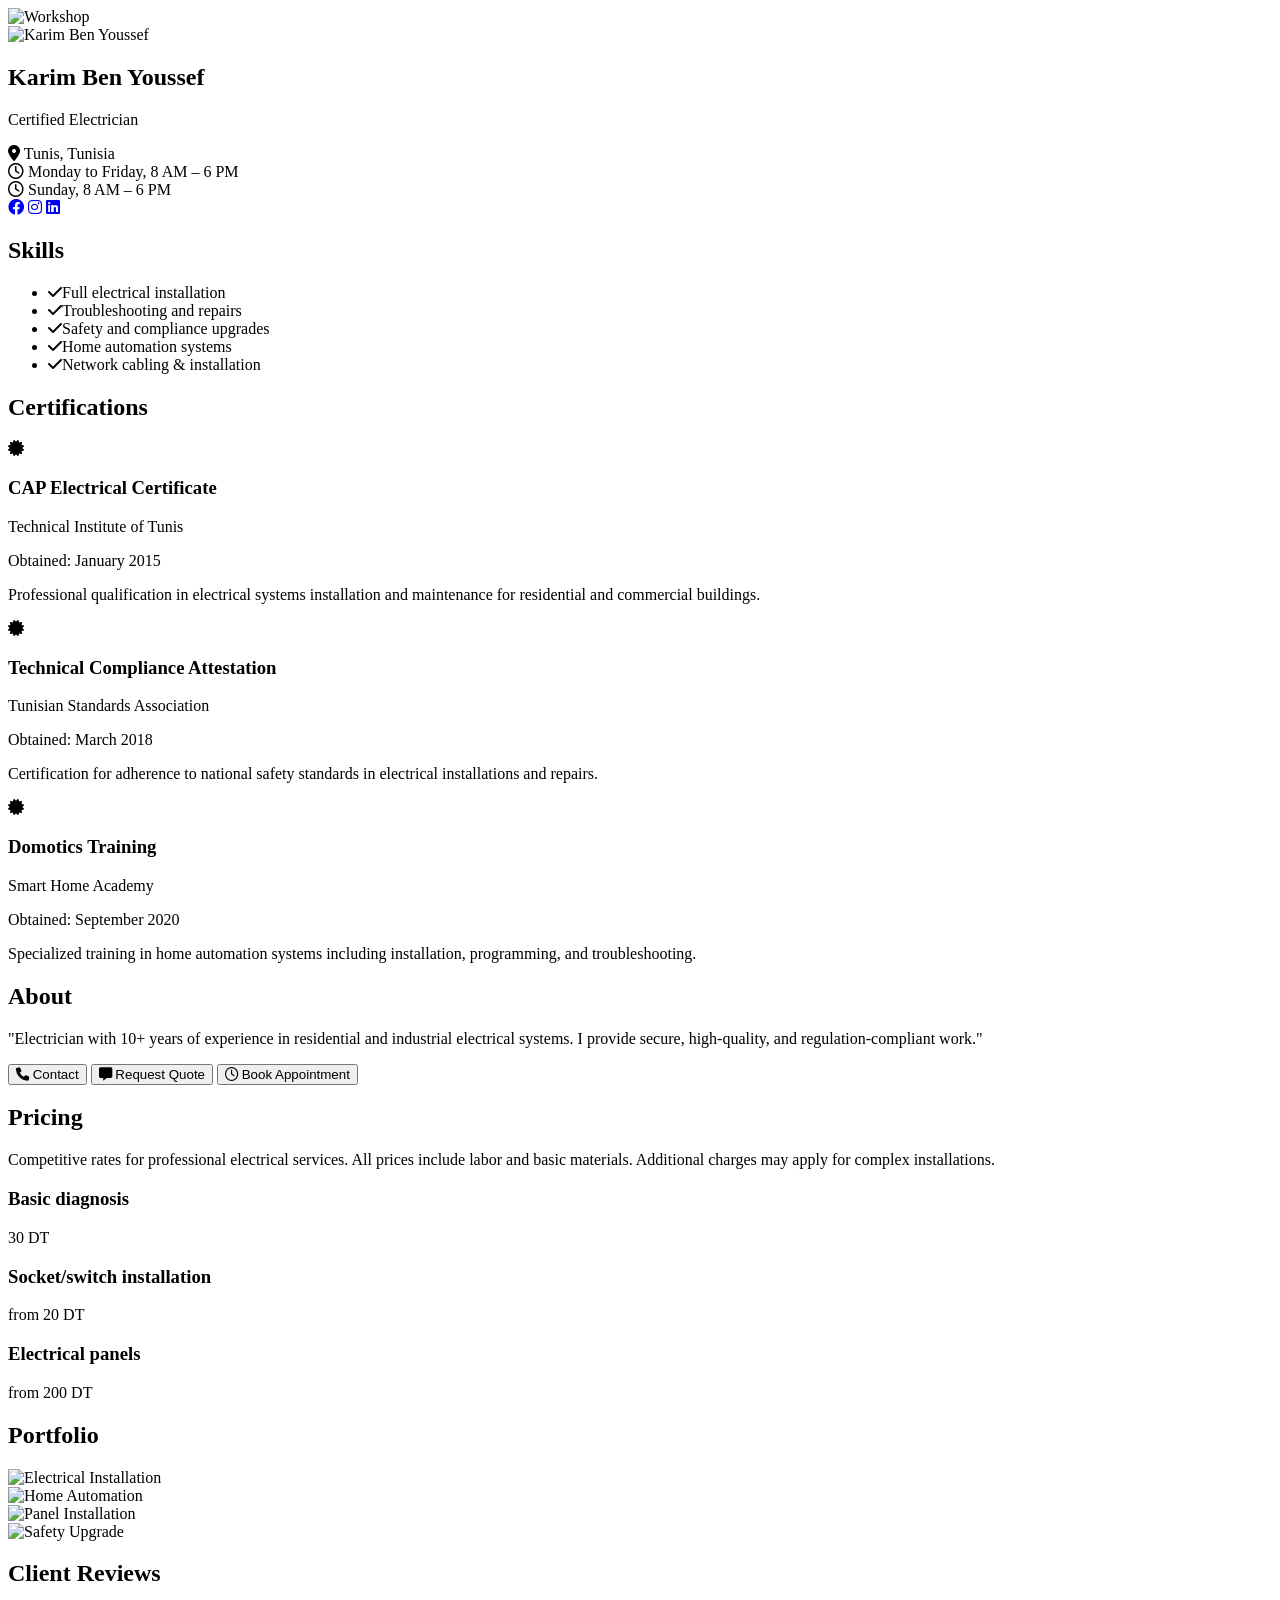
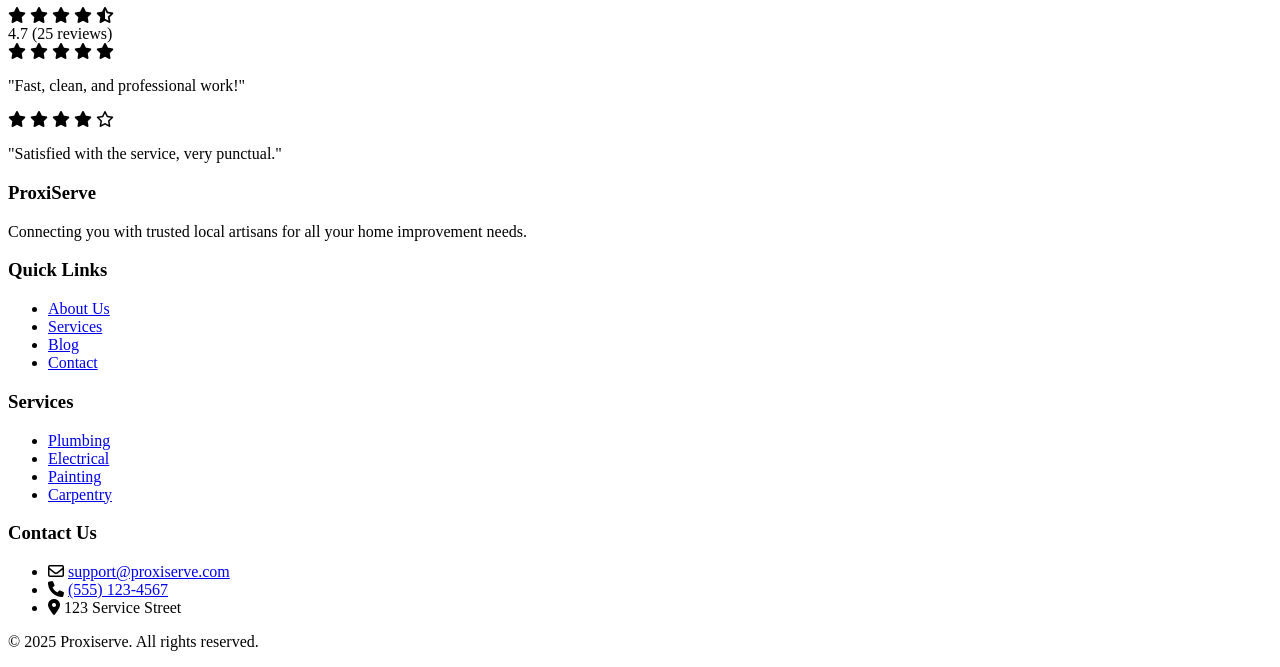
==== proxiserve/src/main/resources/templates/clientViewProfile.html @ d92381b6 "feat: Implement dashboard functionality with artisan profile management, skills, photos, services, r" ====
<!DOCTYPE html>
<html lang="en">
<head>
    <meta charset="UTF-8">
    <meta name="viewport" content="width=device-width, initial-scale=1.0">
    <title>Karim Ben Youssef - Certified Electrician | Proxiserve</title>
        <link rel="stylesheet" th:href="@{/css/clientViewProfile.css}" />

    <link rel="stylesheet" href="https://cdnjs.cloudflare.com/ajax/libs/font-awesome/6.0.0/css/all.min.css">
</head>
<body>
    <!-- Banner -->
    <div class="banner">
        <img src="https://images.unsplash.com/photo-1621905251189-08b45d6a269e?w=1200&h=400&fit=crop" alt="Workshop" class="banner-img">
        <div class="container">
            <div class="profile-photo">
                <img src="https://images.unsplash.com/photo-1540569014015-19a7be504e3a?w=150&h=150&fit=crop" alt="Karim Ben Youssef">
            </div>
        </div>
    </div>

    <!-- Main Content -->
    <main class="container main-content">
        <div class="grid">
            <!-- Left Sidebar -->
            <aside class="sidebar">
                <!-- Profile Info -->
                <div class="card">
                    <div class="card-content">
                        <h1>Karim Ben Youssef</h1>
                        <p class="profession">Certified Electrician</p>
                        
                        <div class="info-list">
                            <div class="info-item">
                                <i class="fas fa-map-marker-alt"></i>
                                <span>Tunis, Tunisia</span>
                            </div>
                            <div class="info-item">
                                <i class="far fa-clock"></i>
                                <span>Monday to Friday, 8 AM – 6 PM</span>
                            </div>
                            <div class="info-item">
                                <i class="far fa-clock"></i>
                                <span>Sunday, 8 AM – 6 PM</span>
                            </div>
                        </div>

                        <div class="social-links">
                            <a href="#" class="social-link"><i class="fab fa-facebook"></i></a>
                            <a href="#" class="social-link"><i class="fab fa-instagram"></i></a>
                            <a href="#" class="social-link"><i class="fab fa-linkedin"></i></a>
                        </div>
                    </div>
                </div>

                <!-- Skills -->
                <div class="card">
                    <div class="card-content">
                        <h2>Skills</h2>
                        <ul class="skills-list">
                            <li><i class="fas fa-check"></i>Full electrical installation</li>
                            <li><i class="fas fa-check"></i>Troubleshooting and repairs</li>
                            <li><i class="fas fa-check"></i>Safety and compliance upgrades</li>
                            <li><i class="fas fa-check"></i>Home automation systems</li>
                            <li><i class="fas fa-check"></i>Network cabling & installation</li>
                        </ul>
                    </div>
                </div>

                <!-- Certifications -->
                <div class="card">
                    <div class="card-content">
                        <h2>Certifications</h2>
                        <div class="cert-list">
                            <div class="cert-item">
                                <i class="fas fa-certificate"></i>
                                <div class="cert-details">
                                    <h3 class="cert-title">CAP Electrical Certificate</h3>
                                    <p class="cert-org">Technical Institute of Tunis</p>
                                    <p class="cert-date">Obtained: January 2015</p>
                                    <p class="cert-desc">Professional qualification in electrical systems installation and maintenance for residential and commercial buildings.</p>
                                </div>
                            </div>
                            <div class="cert-item">
                                <i class="fas fa-certificate"></i>
                                <div class="cert-details">
                                    <h3 class="cert-title">Technical Compliance Attestation</h3>
                                    <p class="cert-org">Tunisian Standards Association</p>
                                    <p class="cert-date">Obtained: March 2018</p>
                                    <p class="cert-desc">Certification for adherence to national safety standards in electrical installations and repairs.</p>
                                </div>
                            </div>
                            <div class="cert-item">
                                <i class="fas fa-certificate"></i>
                                <div class="cert-details">
                                    <h3 class="cert-title">Domotics Training</h3>
                                    <p class="cert-org">Smart Home Academy</p>
                                    <p class="cert-date">Obtained: September 2020</p>
                                    <p class="cert-desc">Specialized training in home automation systems including installation, programming, and troubleshooting.</p>
                                </div>
                            </div>
                        </div>
                    </div>
                </div>
            </aside>

            <!-- Main Content Area -->
            <div class="content">
                <!-- About -->
                <div class="card">
                    <div class="card-content">
                        <h2>About</h2>
                        <p class="about-text">
                            "Electrician with 10+ years of experience in residential and industrial electrical systems. I provide
                            secure, high-quality, and regulation-compliant work."
                        </p>
                    </div>
                </div>

                <!-- Action Buttons -->
                <div class="action-buttons">
                    <button class="btn btn-white"><i class="fas fa-phone"></i> Contact</button>
                    <button class="btn btn-accent"><i class="fas fa-message"></i> Request Quote</button>
                    <button class="btn btn-secondary"><i class="far fa-clock"></i> Book Appointment</button>
                </div>

                <!-- Pricing -->
                <div class="card">
                    <div class="card-content">
                        <h2>Pricing</h2>
                        <p class="price-description">Competitive rates for professional electrical services. All prices include labor and basic materials. Additional charges may apply for complex installations.</p>
                        <div class="pricing-grid">
                            <div class="price-card">
                                <h3>Basic diagnosis</h3>
                                <p class="price">30 DT</p>
                            </div>
                            <div class="price-card">
                                <h3>Socket/switch installation</h3>
                                <p class="price">from 20 DT</p>
                            </div>
                            <div class="price-card">
                                <h3>Electrical panels</h3>
                                <p class="price">from 200 DT</p>
                            </div>
                        </div>
                    </div>
                </div>

                <!-- Portfolio -->
                <div class="card">
                    <div class="card-content">
                        <h2>Portfolio</h2>
                        <div class="portfolio-grid">
                            <div class="portfolio-item">
                                <img src="https://images.unsplash.com/photo-1621905252507-b35492cc74b4?w=300&h=200&fit=crop" alt="Electrical Installation">
                            </div>
                            <div class="portfolio-item">
                                <img src="https://images.unsplash.com/photo-1558346490-a72e53ae2d4f?w=300&h=200&fit=crop" alt="Home Automation">
                            </div>
                            <div class="portfolio-item">
                                <img src="https://images.unsplash.com/photo-1565608087341-404b25492fee?w=300&h=200&fit=crop" alt="Panel Installation">
                            </div>
                            <div class="portfolio-item">
                                <img src="https://images.unsplash.com/photo-1555963966-b7ae5404b6ed?w=300&h=200&fit=crop" alt="Safety Upgrade">
                            </div>
                        </div>
                    </div>
                </div>

                <!-- Reviews -->
                <div class="card">
                    <div class="card-content">
                        <div class="reviews-header">
                            <h2>Client Reviews</h2>
                            <div class="rating">
                                <div class="stars">
                                    <i class="fas fa-star"></i>
                                    <i class="fas fa-star"></i>
                                    <i class="fas fa-star"></i>
                                    <i class="fas fa-star"></i>
                                    <i class="fas fa-star-half-alt"></i>
                                </div>
                                <span class="rating-score">4.7</span>
                                <span class="review-count">(25 reviews)</span>
                            </div>
                        </div>

                        <div class="reviews-list">
                            <div class="review-card">
                                <div class="stars">
                                    <i class="fas fa-star"></i>
                                    <i class="fas fa-star"></i>
                                    <i class="fas fa-star"></i>
                                    <i class="fas fa-star"></i>
                                    <i class="fas fa-star"></i>
                                </div>
                                <p>"Fast, clean, and professional work!"</p>
                            </div>

                            <div class="review-card">
                                <div class="stars">
                                    <i class="fas fa-star"></i>
                                    <i class="fas fa-star"></i>
                                    <i class="fas fa-star"></i>
                                    <i class="fas fa-star"></i>
                                    <i class="far fa-star"></i>
                                </div>
                                <p>"Satisfied with the service, very punctual."</p>
                            </div>
                        </div>
                    </div>
                </div>
            </div>
        </div>
    </main>

    <!-- Footer -->
    <footer class="footer">
        <div class="container">
            <div class="footer-grid">
                <div class="footer-section">
                    <h3>ProxiServe</h3>
                    <div class="footer-divider"></div>
                    <p>Connecting you with trusted local artisans for all your home improvement needs.</p>
                </div>
                <div class="footer-section">
                    <h3>Quick Links</h3>
                    <div class="footer-divider"></div>
                    <ul>
                        <li><a href="#">About Us</a></li>
                        <li><a href="#">Services</a></li>
                        <li><a href="#">Blog</a></li>
                        <li><a href="#">Contact</a></li>
                    </ul>
                </div>
                <div class="footer-section">
                    <h3>Services</h3>
                    <div class="footer-divider"></div>
                    <ul>
                        <li><a href="#">Plumbing</a></li>
                        <li><a href="#">Electrical</a></li>
                        <li><a href="#">Painting</a></li>
                        <li><a href="#">Carpentry</a></li>
                    </ul>
                </div>
                <div class="footer-section">
                    <h3>Contact Us</h3>
                    <div class="footer-divider"></div>
                    <ul class="contact-list">
                        <li><i class="far fa-envelope"></i> <a href="mailto:support@proxiserve.com">support@proxiserve.com</a></li>
                        <li><i class="fas fa-phone"></i> <a href="tel:+15551234567">(555) 123-4567</a></li>
                        <li><i class="fas fa-map-marker-alt"></i> 123 Service Street</li>
                    </ul>
                </div>
            </div>
            <div class="footer-bottom">
                <p>© 2025 Proxiserve. All rights reserved.</p>
            </div>
        </div>
    </footer>

    
     <script th:src="@{/js/clientViewProfile.js}"></script>
       <script th:src="@{/js/clientViewProfileAnimation.js}"></script>

</body>
</html>
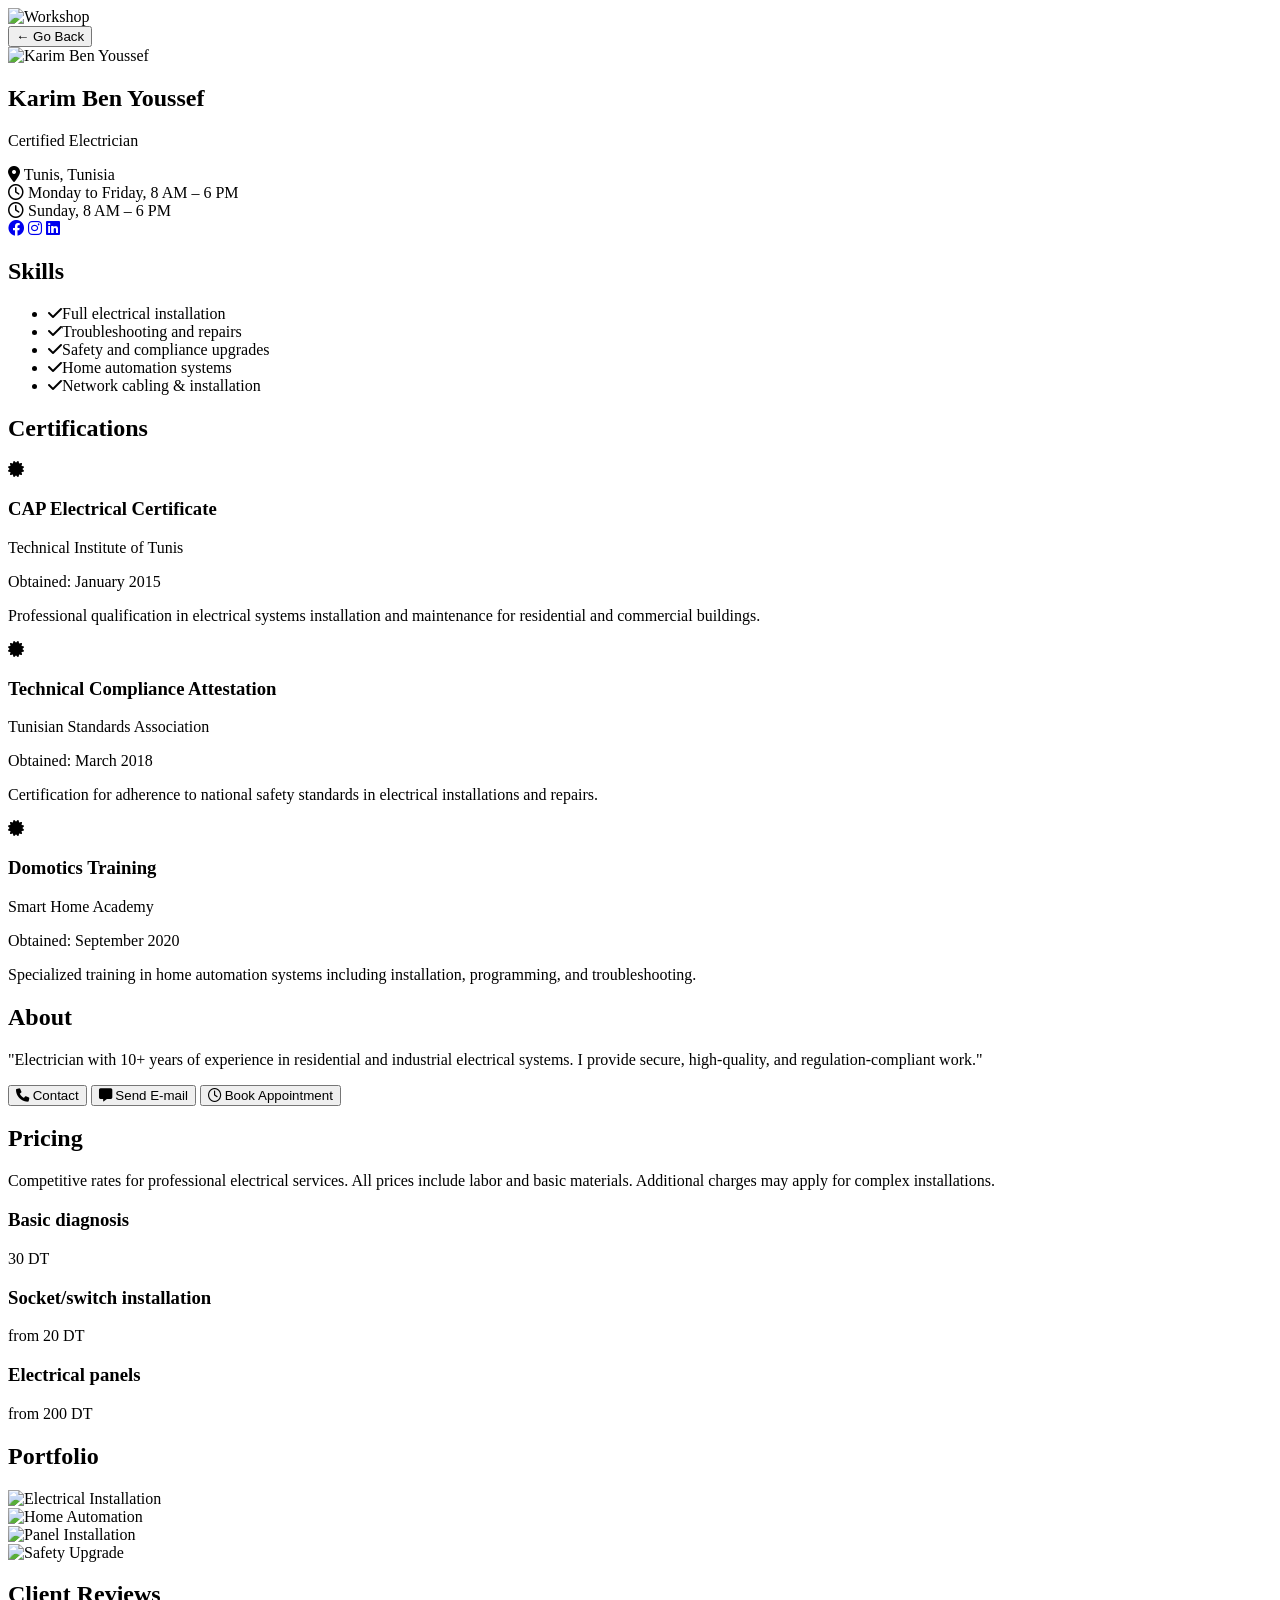
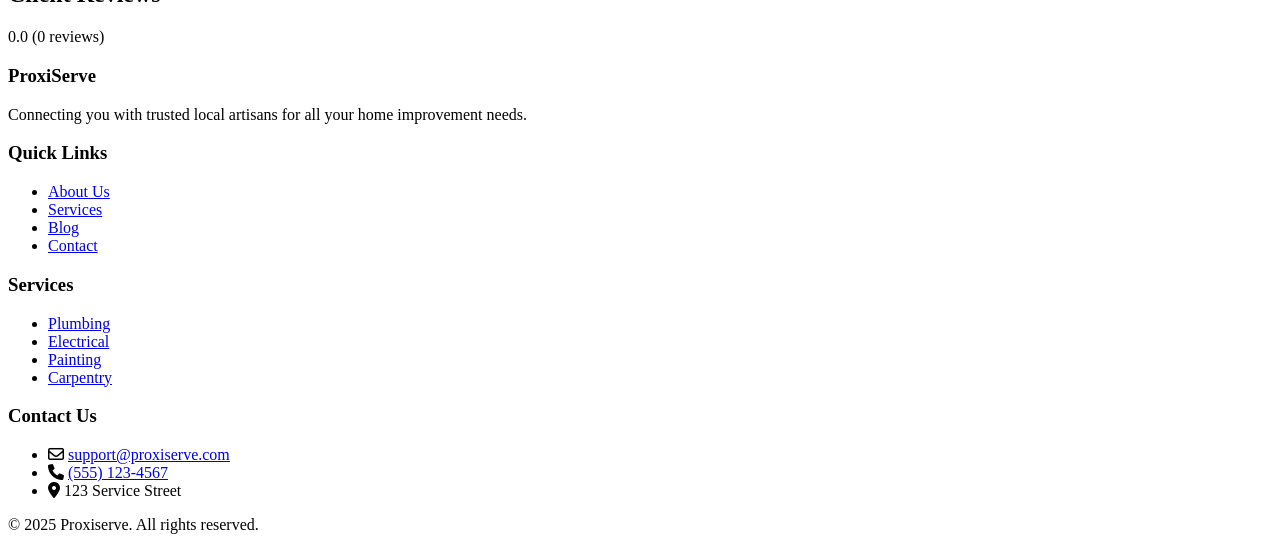
==== commit d4dfd39b: "feat: Enhance profile management with editable fields and original data restoration - Added function" ====
--- a/proxiserve/src/main/resources/templates/clientViewProfile.html
+++ b/proxiserve/src/main/resources/templates/clientViewProfile.html
@@ -12,12 +12,21 @@
     <!-- Banner -->
     <div class="banner">
         <img src="https://images.unsplash.com/photo-1621905251189-08b45d6a269e?w=1200&h=400&fit=crop" alt="Workshop" class="banner-img">
+        <div id="go-back">
+            <button id="go-back-btn" onclick="window.history.back()">
+              ← Go Back 
+            </button>
+          </div>
+          
         <div class="container">
             <div class="profile-photo">
                 <img src="https://images.unsplash.com/photo-1540569014015-19a7be504e3a?w=150&h=150&fit=crop" alt="Karim Ben Youssef">
             </div>
         </div>
     </div>
+
+      
+    
 
     <!-- Main Content -->
     <main class="container main-content">
@@ -120,7 +129,7 @@
                 <!-- Action Buttons -->
                 <div class="action-buttons">
                     <button class="btn btn-white"><i class="fas fa-phone"></i> Contact</button>
-                    <button class="btn btn-accent"><i class="fas fa-message"></i> Request Quote</button>
+                    <button class="btn btn-accent"><i class="fas fa-message"></i> Send E-mail</button>
                     <button class="btn btn-secondary"><i class="far fa-clock"></i> Book Appointment</button>
                 </div>
 
@@ -172,41 +181,16 @@
                     <div class="card-content">
                         <div class="reviews-header">
                             <h2>Client Reviews</h2>
-                            <div class="rating">
-                                <div class="stars">
-                                    <i class="fas fa-star"></i>
-                                    <i class="fas fa-star"></i>
-                                    <i class="fas fa-star"></i>
-                                    <i class="fas fa-star"></i>
-                                    <i class="fas fa-star-half-alt"></i>
-                                </div>
-                                <span class="rating-score">4.7</span>
-                                <span class="review-count">(25 reviews)</span>
-                            </div>
-                        </div>
-
-                        <div class="reviews-list">
-                            <div class="review-card">
-                                <div class="stars">
-                                    <i class="fas fa-star"></i>
-                                    <i class="fas fa-star"></i>
-                                    <i class="fas fa-star"></i>
-                                    <i class="fas fa-star"></i>
-                                    <i class="fas fa-star"></i>
-                                </div>
-                                <p>"Fast, clean, and professional work!"</p>
-                            </div>
-
-                            <div class="review-card">
-                                <div class="stars">
-                                    <i class="fas fa-star"></i>
-                                    <i class="fas fa-star"></i>
-                                    <i class="fas fa-star"></i>
-                                    <i class="fas fa-star"></i>
-                                    <i class="far fa-star"></i>
-                                </div>
-                                <p>"Satisfied with the service, very punctual."</p>
-                            </div>
+                            <div class="rating" >
+                                <div class="stars" id="review-stars"></div>
+                                <span class="rating-score" id="rating-score">0.0</span>
+                                <span class="review-count" id="review-count">(0 reviews)</span>
+                            </div>
+                        </div>
+
+                        <div class="reviews-list" id="reviews-list">
+                           
+
                         </div>
                     </div>
                 </div>
@@ -260,8 +244,8 @@
     </footer>
 
     
-     <script th:src="@{/js/clientViewProfile.js}"></script>
-       <script th:src="@{/js/clientViewProfileAnimation.js}"></script>
+    <script th:src="@{/js/clientViewProfile.js}"></script>
+    <script th:src="@{/js/clientViewProfileAnimation.js}"></script>
 
 </body>
 </html>
